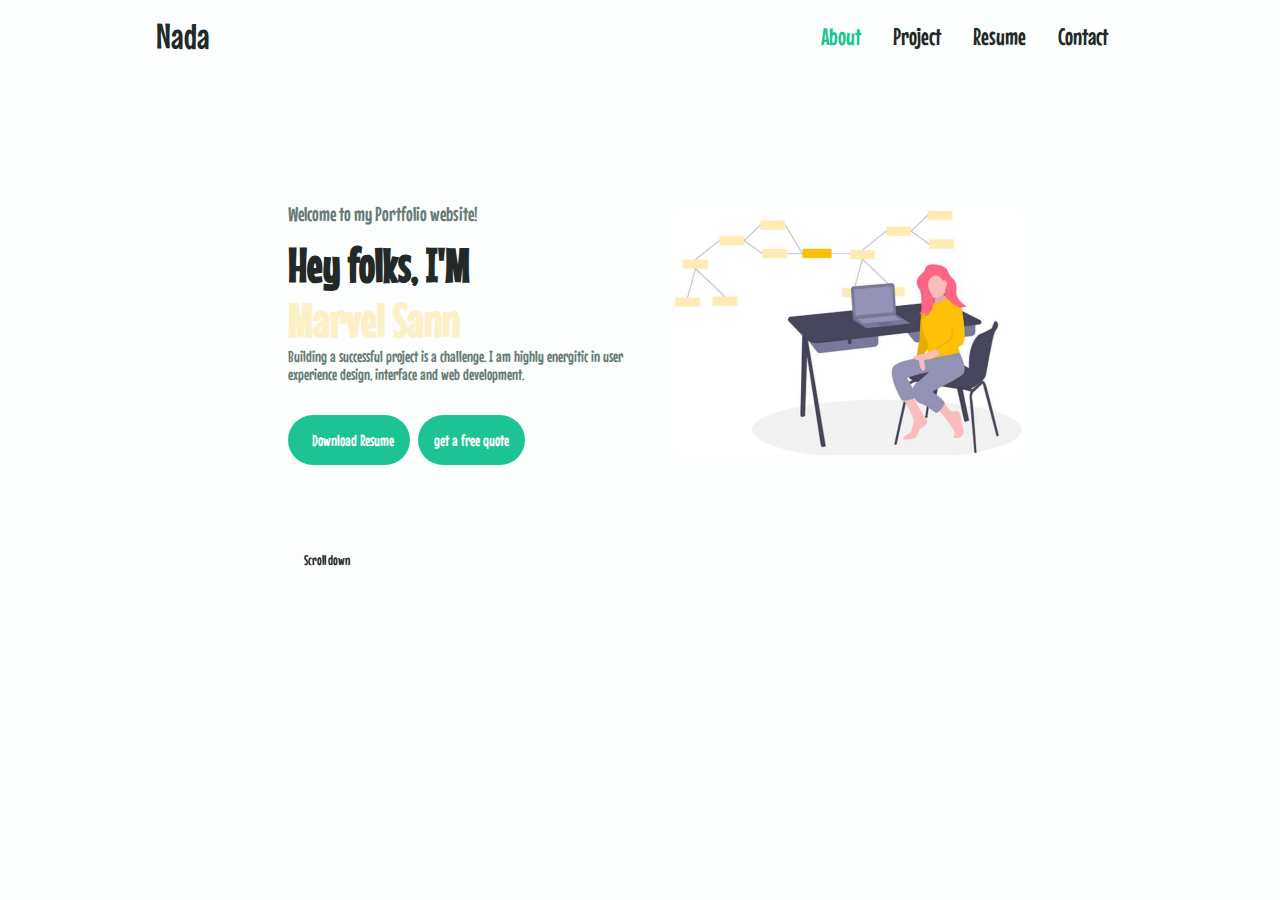
==== WebDesignExam/index.html @ 87be887f "Add files via upload" ====
<!DOCTYPE html>
<html lang="en">
<head>
    <meta charset="UTF-8">
    <meta http-equiv="X-UA-Compatible" content="IE=edge">
    <meta name="viewport" content="width=device-width, initial-scale=1.0">
     <!-- Google Font -->
    <link rel="stylesheet" href="https://fonts.googleapis.com/css2?family=Lato:wght@300&family=Mouse+Memoirs&display=swap" rel="stylesheet">">
    
    <!-- font awesom -->
    <link rel="stylesheet" href="https://cdnjs.cloudflare.com/ajax/libs/font-awesome/6.1.2/css/all.min.css">
           
    <!-- ==========Uniicons CSS========== -->
    <link rel="stylesheet" href="https://unicons.iconscout.com/release/v4.0.0/css/line.css">
    
    <!-- ==========Swiper CSS========== -->
    <link rel="stylesheet" href="">
    
    <!-- ==========CSS========== -->
    <link rel="stylesheet" href="assests/css/style.css">
    
    <title>Portfolio</title>
</head>
<body>
    <!-- ==========header========== -->
    <header class="header" id="header">
        <nav class="nav container">
            
            <a href="#" class="nav__logo">
                <i class="uil uil-user "></i>
                Nada</a>
            <div class="nav__menu" id="nav-menu">
                <ul class="nav__list grid">
                    <li class="nav__item">
                        <a href="#home" class="nav__link active-link">
                            <i class="uil uil-home nav__icon"></i> About
                        </a>
                    </li>
                    <li class="nav__item">
                        <a href="#about" class="nav__link">
                            <i class="uil uil-user-square nav__icon"></i>Project
                        </a>
                    </li>
                    <li class="nav__item">
                        <a href="#skills" class="nav__link">
                            <i class="uil uil-file-alt nav__icon"></i>Resume
                        </a>
                    </li>
                    <li class="nav__item">
                        <a href="#services" class="nav__link">
                            <i class="uil uil-briefcase-alt nav__icon"></i>Contact
                        </a>
                    </li>
                    
                </ul>
                <i class="uil uil-times nav__close" id="nav-close"></i>
            </div>
            <div class="nav__btns">
                    <!-- Theme Change button -->
                    <i class="uil uil-moon change-theme" id="theme-button"></i>
                <div class="nav__toggle" id="nav-toggle">
                    <i class="uil uil-apps"></i>
                </div>
            </div>
        </nav>          
    </header>

    <!-- ==========main========== -->
    <main class="main">
    <!-- ==========Home========== -->
        <section class="home section" id="home">
            <div class="home__container container grid">
                <div class="home__content grid">
                    <div class="home_social">
                        <a href="https://www.linkedin.com/" target="_blank" class="home__social-icon">
                            <i class="uil uil-linkedin-alt"></i>
                        </a>

                        <a href="https://dribbble.com/" target="_blank" class="home__social-icon">
                            <i class="uil uil-dribbble"></i>
                        </a>

                        <a href="https://github.com/" target="_blank" class="home__social-icon">
                            <i class="uil uil-github"></i>
                        </a>
                    </div>

                    <div class="home__img">
                        <img src="assests/img/home.png" alt="Description for image" width="350" height="400">
                        <!-- <image class="home__blob-img" x='60'y='10' xlink:href="assests/img/home.png"/> -->

                    
                    </div>
                    <div class="home__data">
                        <h3 class="home__subtitle">Welcome to my Portfolio website!</h3>
                        <h1 class="home__title"> Hey folks, I'M  </h1>
                        <h1 class="home__title colorM"> Marvel Sann </h1>

                        <p class="home__description">Building a successful
                             project is a challenge. I am highly energitic in user experience design,
                             interface and web development.
                        </p>
                            
                            <div class="about__buttons">
                                <a download="" href="assests/pdf/NewCvNada.pdf" class="button button--flex">
                                    <i class="uil uil-file-info-alt button__icon"></i>
                                    Download Resume
                                </a> 
                                &ensp;
                                <a href="#contact" class="button button--flex">
                                    get a free quote  
                                   </a>
                             </div>
                    </div>
                </div>
                <div class="home__scroll">
                    <a href="#about" class="home__scroll-button button--flex">
                        <i class="uil uil-mouse home__scroll-mouse"></i>
                        <span class="home__scroll-name">Scroll down</span>
                        <i class="uil uil-arrow-down home__scroll-arrow"></i>
                    </a>
                </div>
            </div>
        </section>
 
   
    <!-- ==========Scroll top========== -->
    <a href="#" class="scrollup" id="scroll-up">
        <i class="uil uil-arrow-up scrollup__icon"></i>
    </a>
    <!-- ==========Swiper JS========== -->
    <script src=""></script>
    <!-- ==========JS========== -->
    <script src="assests/js/main.js"></script>



</body>
</html>
---- WebDesignExam/assests/css/style.css ----
/* 
:root is where you declare and initialize global vars that you can 
reuse throughout your stylesheet */

/* ==========Variables CSS========= */
:root{

--header-height: 3rem;

/* =========Colors========= */
--hue-color: 163;
--first-color: hsl(var(--hue-color),74%, 44%) ;
--first-color-second:hsl(var(--hue-color), 69%, 61%) ;
--first-color-alt:hsl(var(--hue-color), 57%, 53%) ;
--first-color-lighter:  hsl(var(--hue-color), 92%, 85%);
--title-color:hsl(var(--hue-color), 8%, 15%);
--text-color:hsl(var(--hue-color), 8%, 45%);
--text-color-light:hsl(var(--hue-color), 8%, 65%);
--input-color:hsl(var(--hue-color), 70%, 96%);
--body-color:hsl(var(--hue-color), 60%, 99%);
--container-color: #fff;
--scroll-bar-color:hsl(var(--hue-color), 12%, 90%);
--scroll-thumb-color:hsl(var(--hue-color), 12%, 80%);


/* ========Font and Typography======== */
--body-font: 'Mouse Memoirs', sans-serif;
/* 1rem=16px */
--big-font-size:2rem;
--h1-font-size:1.5rem;
--h2-font-size:1.25rem;
--h3-font-size:1.125rem;
--normal-font-size:.938rem;
--small-font-size:.813rem;
--smaller-font-size: .75rem;

/* =========Font Weight========= */
--font-medium:500;
--font-semi-bold:600;

/* ==========Margins Bottom======== */
--mb-0-25: .25rem;
--mb-0-5: .5rem;
--mb-0-75: .75rem;
--mb-1: 1rem;
--mb-1-5: 1.5rem ;
--mb-2: 2rem;
--mb-2-5: 2.5rem ;
--mb-3: 3rem ;

/* ========Z Index======== */
--z-tooltip:10;
--z-fixed:100;
--z-model:1000;



}

/* ========Font Size for large Device======== */
@media screen and (min-width:968px){
    :root{
        --big-font-size:3rem;
        --h1-font-size:2.25rem;
        --h2-font-size:1.5rem;
        --h3-font-size:1.25rem;
        --normal-font-size:1rem;
        --small-font-size:.875rem;
        --smaller-font-size: .813rem;
    }
    
}
/* =========Variable Dark theme======== */
body.dark-theme{
    /* =========Hs; Colors========= */
--first-color-second:hsl(var(--hue-color), 30%, 8%) ;
--title-color:hsl(var(--hue-color), 8%, 95%);
--text-color:hsl(var(--hue-color), 8%, 75%);
--input-color:hsl(var(--hue-color), 29%, 16%);
--body-color:hsl(var(--hue-color), 28%, 12%);
--container-color: hsl(var(--hue-color),29%,16%);
--scroll-bar-color:hsl(var(--hue-color), 12%, 48%);
--scroll-thumb-color:hsl(var(--hue-color), 12%, 36%);

}
.colorM{
    color: rgb(252, 240, 199);
}

/* =========Button Dark/Light======== */
.nav__btns{
    display: flex;
    align-items: flex-end;
}
.change-theme{
    font-size: 1.25rem;
    color: var(--title-color);
    margin-right: var(--mb-1);
    cursor: pointer;
}
.change-theme:hover{
    color: var(--first-color);
}

/* ========Base======== */
*{
    box-sizing: border-box;
    padding: 0;
    margin: 0;
}
html{
    scroll-behavior: smooth;
}
body{
    margin: 0 0 var(--header-height) 0;
    font-family: var(--body-font);
    font-size: var(--normal-font-size);
    background-color: var(--body-color);
    color: var(--text-color);
}

h1,h2,h3,h4{
    color: var(--title-color);
    font-weight: var(--font-semi-bold);
}
ul{
    list-style: none;
}
a{
    text-decoration: none;
}
img{
    max-width: 100%;
    height: auto;
}
.section{
    padding: 2rem 0 4rem;
}
.section__title{

    font-size: var(--h1-font-size);
}
.section__subtitle{
    display: block;
    font-size: var(--small-font-size);
    margin-bottom: var(--mb-3);
}
.section__title,.section__subtitle{
    text-align: center;
}

/* =======Layout======= */
.container{
    max-width: 768px;
    margin-left: var(--mb-1-5);
    margin-right: var(--mb-1-5);
}

.grid{

    display: grid;
    gap: 1.5rem;
}

.header{
    width: 100%;
    position: fixed;
    bottom: 0;
    left: 0;
    z-index: var(--z-fixed);
    background-color: var(--body-color);
}

/* ===========Nav========== */
.nav{
    max-width: 968px;
    height: var(--header-height);
    display: flex;
    justify-content: space-between;
    align-items: center;
}
.nav__logo,.nav__toggle{
    color: var(--title-color);
    font-weight: var(--font-medium);
}
/* change when mouse on it */
.nav__logo:hover{
    color: var(--first-color);
}
.nav__toggle{
    font-size: 1.1rem;
    cursor: pointer;
}
.nav__toggle:hover{
    color: var(--first-color);
}

@media screen and (max-width:767px) {
    .nav__menu{
        position: fixed;
        bottom: -100%;
        left: 0;
        width: 100%;
        background-color: var(--body-color);
        padding: 2rem 1.5rem 4rem ;
        box-shadow: 0 -1px 4px rgba(0,0,0,.15);
        border-radius: 1.5rem 1.5rem 0 0;
        transition: .3s;
        
    }
}
.nav__list{        
    /* justify-content: flex-start; */

    grid-template-columns: repeat(3,1fr);
    gap: 2rem;
}
.nav__link{
    display: flex;
    flex-direction: column;
    align-items: center;
    font-size: var(--small-font-size);
    color: var(--title-color);
    font-weight: var(--font-medium);
}
.nav__link:hover{
    color: var(--first-color);    
}
.nav__icon{
    font-size: 1.2rem;
}
.nav__close{
    position: absolute;
    right: 1.3rem;
    bottom: .5rem;
    font-size: 1.5rem;
    cursor: pointer;
    color: var(--first-color);
}
.nav__close:hover{
    color: var(--first-color-alt);
}
/* =======show menu======= */
.show-menu{
bottom: 0;
}
/* =======Active link======= */
.active-link{
    color: var(--first-color);
}
/* =======Change Background header======= */


/* ==========Home========== */
.home__container{
    gap:1rem;
}
.home__content{
    grid-template-columns: .5fr 3fr;
    padding-top: 3.5rem;
    align-items: center;
}
.home__social{
    display: grid;
    grid-template-columns: max-content;
    row-gap: 1rem;
}
.home__social-icon{
    font-size: 1.25rem;
    color: var(--first-color);
}
.home__social-icon:hover{
    color: var(--first-color-alt);
}
.home__blob{
    width: 200px;
    fill:var(--first-color);
}
.home__blob-img{
    width: 130px;
}
.home__data{
    grid-column: 1/3;
}
.home__title{
    font-size: var(--big-font-size);
}
.home__subtitle{
    font-size: var(--h3-font-size);
    color: var(--text-color);
    font-weight: var(--font-medium);
    margin-bottom: var(--mb-0-75);
}
.home__description{
    margin-bottom: var(--mb-2);
}
.home__scroll{
    display: none;
}
.home__scroll-button{
    color: var(--first-color);
    transform: .3s;
}
.home__scroll-button:hover{
    transform: translateY(.25rem);
}
.home__scroll-mouse{
    font-size: 2rem;
}
.home__scroll-name{
    font-size: var(--small-font-size);
    color: var(--title-color);
    font-weight: var(--font-medium);
    margin-right: var(--mb-0-25);
}
.home__scroll-arrow{
    font-size: 1.25rem;
}
/* ==========Button========== */
.button{
    display: inline-block;
    background-color: var(--first-color);
    color: #fff;
    padding: 1rem;
    border-radius: 30px ;
    font-weight: var(--font-medium);
}
.button:hover{
    background-color: var(--first-color-alt);
}
.button__icon{
    font-size:1.25rem ;
    margin-left: var(--mb-0-5);
    transition: .3s;
}
.button--flex{
    display: inline-flex;
    align-items: center;
}
/* ==========About========== */
.about__img{
    width: 200px;
    border-radius: .5rem;
    justify-self: center;
    align-self: center;
}

.about__description{
    text-align: center;
    margin-bottom: var(--mb-2-5);
}

.about__info{
    display: flex;
    justify-content: space-evenly;
    margin-bottom: var(--mb-2-5);
}

.about__info-title{
    font-style: var(--h2-font-size);
    font-weight: var(--font-semi-bold);
    color: var(--title-color);

}
.about__info-name{
    font-style: var(--smaller-font-size);
}
.about__info-title,.about__info-name{
    display: block;
    text-align: center;
}
.about__buttons{
    display: flex;
    justify-content: center;
}
/* ==========Skills========== */
.skills__container{
    row-gap: 0;
}
.skills__header{
    display: flex;
    align-items: center;
    margin-bottom: var(--mb-2-5);
    cursor: pointer;
}
.skills__arrow,.skills__icon{
    font-size: 2rem;
    color: var(--first-color);
}
.skills__icon{
    margin-right: var(--mb-0-75);
}
.skills__titles{
    font-size: var(--h3-font-size);
}
.skills__subtitle{
    font-size: var(--small-font-size);
    color: var(--text-color-light);
}
.skills__arrow{
    margin-left: auto;
    transition: .4s;
}
.skills__list{
    row-gap: 1.5rem;
    padding-left: 2.7rem;
}
.skills__titles{
    display: flex;
    justify-content: var(--text-color);
    margin-bottom: var(--mb-0-5);
}
.skills__name{
    font-size: var(--normal-font-size);
    font-weight: var(--font-medium);
}
.skills__bar,.skills__precentage{
    height: 5px;
    border-radius: .25rem;
}
.skills__bar{
    background-color: var(--first-color-lighter);
}
.skills__precentage{
    display: block;
    background-color: var(--first-color);
}
.skills__html{
    width: 70%;

}
.skills__css{
    width: 50%;
    
}
.skills__js{
    width: 30%;
    
}
.skills__c{
    width: 80%;
    
}
.skills__java{
    width: 70%;
    
}
.skills__python{
    width: 60%;
    
}
.skills__tf{
    width: 50%;
    
}
/* .skills__close .skills__list{
height: 0;
overflow: hidden;
} */
.skills__open .skills__list{
    height: max-content;
    margin-bottom: var(--mb-2-5);
}
.skills__open .skills__arrow{
    transform: rotate(-180deg);
}
/* ==========Qualification========== */

/* ==========Services========== */


/* ==========Active Model========== */

/* ==========Contact Me========== */
.contact__container{
    row-gap: 3rem;
}
.contact__information{
    display: flex;
    margin-bottom: var(--mb-2);
}
.contact__icon{
    font-size: 2rem;
    color: var(--first-color);
    margin-right: var(--mb-0-75);
}
.contact__title{
    font-size: var(--h3-font-size);
    font-weight: var(--font-medium);
}
.contact__subtitle{
    font-size: var(--small-font-size);
    color: var(--text-color-light);
}
.contact__content{
    background-color: var(--input-color);
    border-radius: .5rem;
    padding: .75rem 1rem .25rem;
}
.contact__label{
    font-size: var(--small-font-size);
    color: var(--title-color);
}

.contact__input{
    width: 100%;
    background-color: var(--input-color);
    color: var(--text-color);
    font-family: var(--body-font);
    font-size: var(--normal-font-size);
    border: none;
    outline: none;
    padding: .25rem .5rem .5rem 0; 
}
/* ==========Footer========== */
.footer{
    padding-top:2rem ;
}
.footer__container{
row-gap: 3.5rem;
}
.footer__bg{
    background-color: var(--first-color-second);
    padding: 2rem 0 3rem;
}
.footer__title{
    font-size: var(--h1-font-size);
    margin-bottom: var(--mb-0-25);
}
.footer__subtitle{
    font-size: var(--small-font-size);
}
.footer__links{
    display: flex;
    flex-direction: column;
    row-gap: 1.5rem;
}
.footer__link:hover{
    color: var(--first-color-lighter);
}
.footer__social{
    font-size: 1.25rem;
    margin-right: var(--mb-1-5);
}
.footer__social:hover{
    color: var(--first-color-lighter);
}
.footer__copy{
    font-size: var(--smaller-font-size);
    text-align: center;
    color: var(--text-color-light);
    margin-top: var(--mb-3);
}
.footer__title,.footer__subtitle,.footer__link,.footer__social{
color: #fff;
}
/* =======scroll up======= */
.scrollup{
    position: fixed;
    right: 1rem;
    bottom: -20%;
    background-color: var(--first-color);
    opacity: .8;
    padding: 0 .3rem;
    border-radius: .4rem;
    z-index: var(--z-tooltip);
    transition: .4s;
}
.scrollup:hover{
    background-color: var(--first-color-alt);
}
.scrollup__icon{
    font-size: 1.5rem;
    color: #fff;
}
/* =====show scroll====== */
.show-scroll{
    bottom: 5rem;
}
/* =====show bar====== */
::-webkit-scrollbar{
    width: .60rem;
    background-color: var(--scroll-bar-color);
    border-radius: .5rem;
}
::-webkit-scrollbar-thumb{
    background-color: var(--scroll-thumb-color);
    border-radius: .5rem;
}
::-webkit-scrollbar-thumb:hover{
    background-color: var(--text-color-light);
    
}
/* =======Media Queries====== */
/* For small Devices */
@media screen and (max-width: 350px){
    .container{
        margin-left: var(--mb-1);
        margin-right: var(--mb-1);
    }
    .nav__menu{
        padding: 2rem .25rem 4rem;
    }
    .nav__list{
        column-gap: 0;
    }
    .home__content{
        grid-template-columns: .25fr 3fr;
    }
    .home__blob{
        width: 180px;
    }
    .skills__titles{
        font-size: var(--normal-font-size);
    }

}

/* For Medium Devices */

@media screen and (min-width: 568px){
    .home__content{
        grid-template-columns: max-content 1fr 1fr;
    }
    .home__data{
        grid-column: initial;
    }
    .home__img{
        order: 1;
        justify-self: center;
    }
    .about__container,.skills__container,.contact__container,.footer__container{
        grid-template-columns: repeat(2,1fr);
    }
}

@media screen and (min-width: 768px){
    .container{
        margin-left: auto;
        margin-right: auto;
    }
    body{
        margin: 0;

    }
    .section{
        padding: 6rem 0 2rem;
    }
    .section__subtitle{
        margin-bottom: 4rem;
    }
    .header{
        top:0;
        bottom: initial;
    }
    .header,.main,.footer__container{
        padding: 0 1rem;
    }
    .nav{
        height: calc(var(--header-height) + 1.5rem);
        column-gap: 1rem;
    }
    .nav__icon,.nav__close,.nav__toggle{
        display: none;
    }
    .nav__list{
        display: flex;
        column-gap: 2rem;
    }
    .nav__menu{
        margin-left: auto;
    }
    .change-theme{
        margin: 0;
    }
    .home__container{
        row-gap: 5rem;
    }
    .home__content{
        padding-top: 5.5rem;
        column-gap: 2rem;
    }
    .home__blob{
        width: 270px;
    }
    .home__scroll{
        display: block;
    }
    .home__scroll-button{
        margin-left: 3rem;
    }
    .about__container{
        column-gap: 5rem;
    }
    .about__img{
        width: 350px;
    }
    .about__description{
        text-align: initial;
    }
    .about__info{
        justify-content: space-between;
    }
    .about__buttons{
        justify-content: initial;
    }
    .footer__container{
        grid-template-columns: repeat(3, 1fr);
    }
    .footer__bg{
        padding: 3rem 0 3.5rem;
    }
    .footer__links{
        flex-direction: row;
        column-gap: 2rem;
    }
}
.footer__socials{
    justify-self: flex-end;
}
.footer__copy{
    margin-top: 4.5rem;
}

/* For Large Devices */
@media screen and (min-width: 1024px){
    .header,.main,.footer__container{
        padding: 0;
    }
    
    .home__blob{
        width: 450px;
    }
    .header{
        font-size: var(--h1-font-size);
    }
    .nav__link{
        font-size: var(--h2-font-size);
    }
    .home__social{
        transform: translateX(-6rem);
    }
    
}
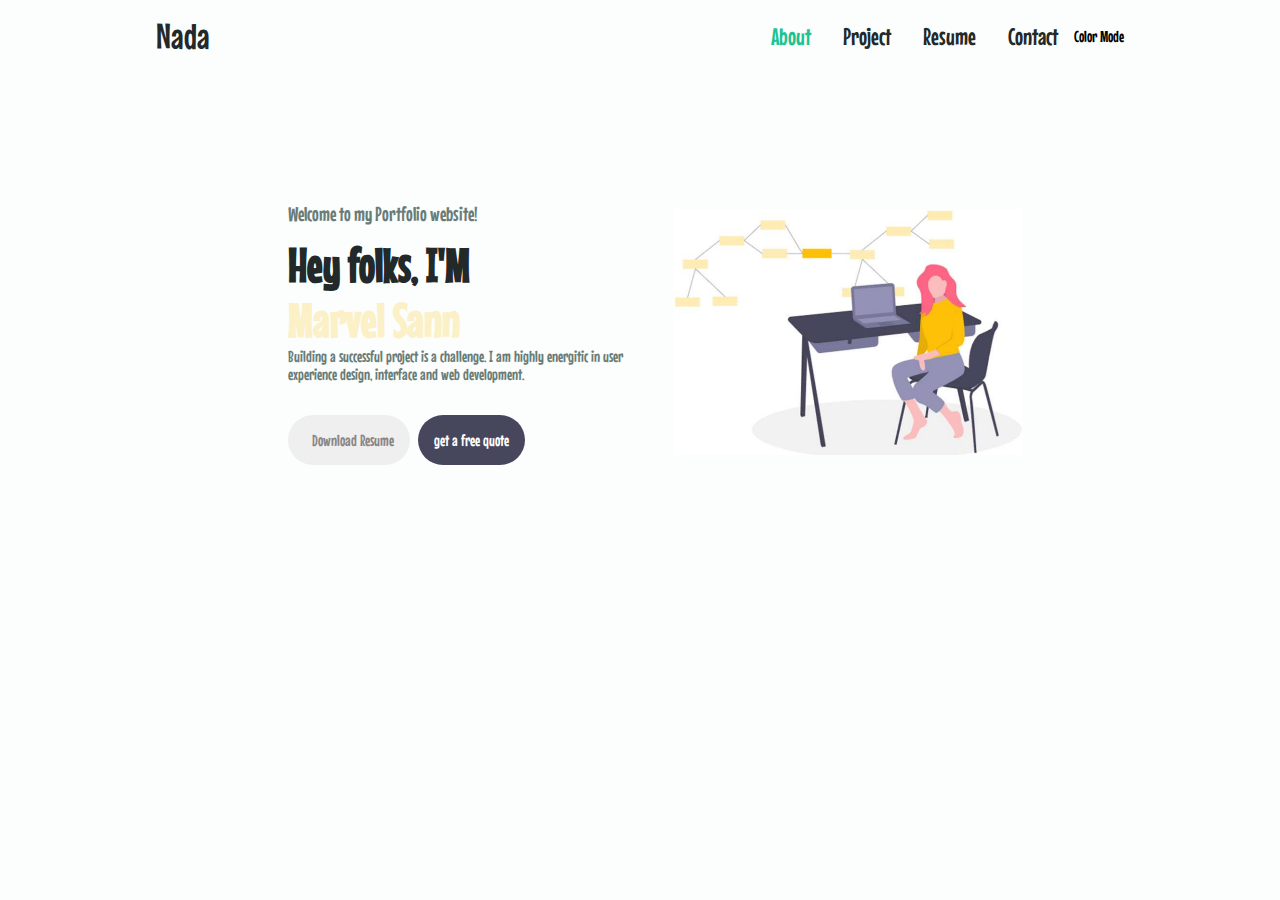
==== commit 061f8ed7: "Add files via upload" ====
--- a/WebDesignExam/index.html
+++ b/WebDesignExam/index.html
@@ -57,7 +57,7 @@
             </div>
             <div class="nav__btns">
                     <!-- Theme Change button -->
-                    <i class="uil uil-moon change-theme" id="theme-button"></i>
+                    <i class="uil uil-moon change-theme" id="theme-button"></i><h6 class="Mode">Color Mode</h6>
                 <div class="nav__toggle" id="nav-toggle">
                     <i class="uil uil-apps"></i>
                 </div>
@@ -72,17 +72,7 @@
             <div class="home__container container grid">
                 <div class="home__content grid">
                     <div class="home_social">
-                        <a href="https://www.linkedin.com/" target="_blank" class="home__social-icon">
-                            <i class="uil uil-linkedin-alt"></i>
-                        </a>
-
-                        <a href="https://dribbble.com/" target="_blank" class="home__social-icon">
-                            <i class="uil uil-dribbble"></i>
-                        </a>
-
-                        <a href="https://github.com/" target="_blank" class="home__social-icon">
-                            <i class="uil uil-github"></i>
-                        </a>
+                        
                     </div>
 
                     <div class="home__img">
@@ -107,18 +97,11 @@
                                     Download Resume
                                 </a> 
                                 &ensp;
-                                <a href="#contact" class="button button--flex">
+                                <a href="#contact" class="buttonn button--flex">
                                     get a free quote  
                                    </a>
                              </div>
                     </div>
-                </div>
-                <div class="home__scroll">
-                    <a href="#about" class="home__scroll-button button--flex">
-                        <i class="uil uil-mouse home__scroll-mouse"></i>
-                        <span class="home__scroll-name">Scroll down</span>
-                        <i class="uil uil-arrow-down home__scroll-arrow"></i>
-                    </a>
                 </div>
             </div>
         </section>
--- a/WebDesignExam/assests/css/style.css
+++ b/WebDesignExam/assests/css/style.css
@@ -320,16 +320,30 @@
 /* ==========Button========== */
 .button{
     display: inline-block;
-    background-color: var(--first-color);
-    color: #fff;
+    background-color: rgb(239, 239, 239);
+        color: rgb(139, 134, 134);
     padding: 1rem;
     border-radius: 30px ;
     font-weight: var(--font-medium);
 }
+.Mode{
+    font-size: medium;
+    font-weight: normal;
+    color: black;
+}
+.buttonn{
+    display: inline-block;
+    background-color: rgb(70, 71, 92);
+        color:#fff;
+    padding: 1rem;
+    border-radius: 30px ;
+    font-weight: var(--font-medium);
+}
 .button:hover{
     background-color: var(--first-color-alt);
 }
 .button__icon{
+    /* background-color: rgb(239, 239, 239); */
     font-size:1.25rem ;
     margin-left: var(--mb-0-5);
     transition: .3s;
@@ -732,6 +746,13 @@
     .home__blob{
         width: 450px;
     }
+    /* .nav__list {
+        grid-column-start: span 1;
+        justify-content: left;
+    } */
+    /* .nav__menu{
+        justify-content: left;
+    } */
     .header{
         font-size: var(--h1-font-size);
     }
